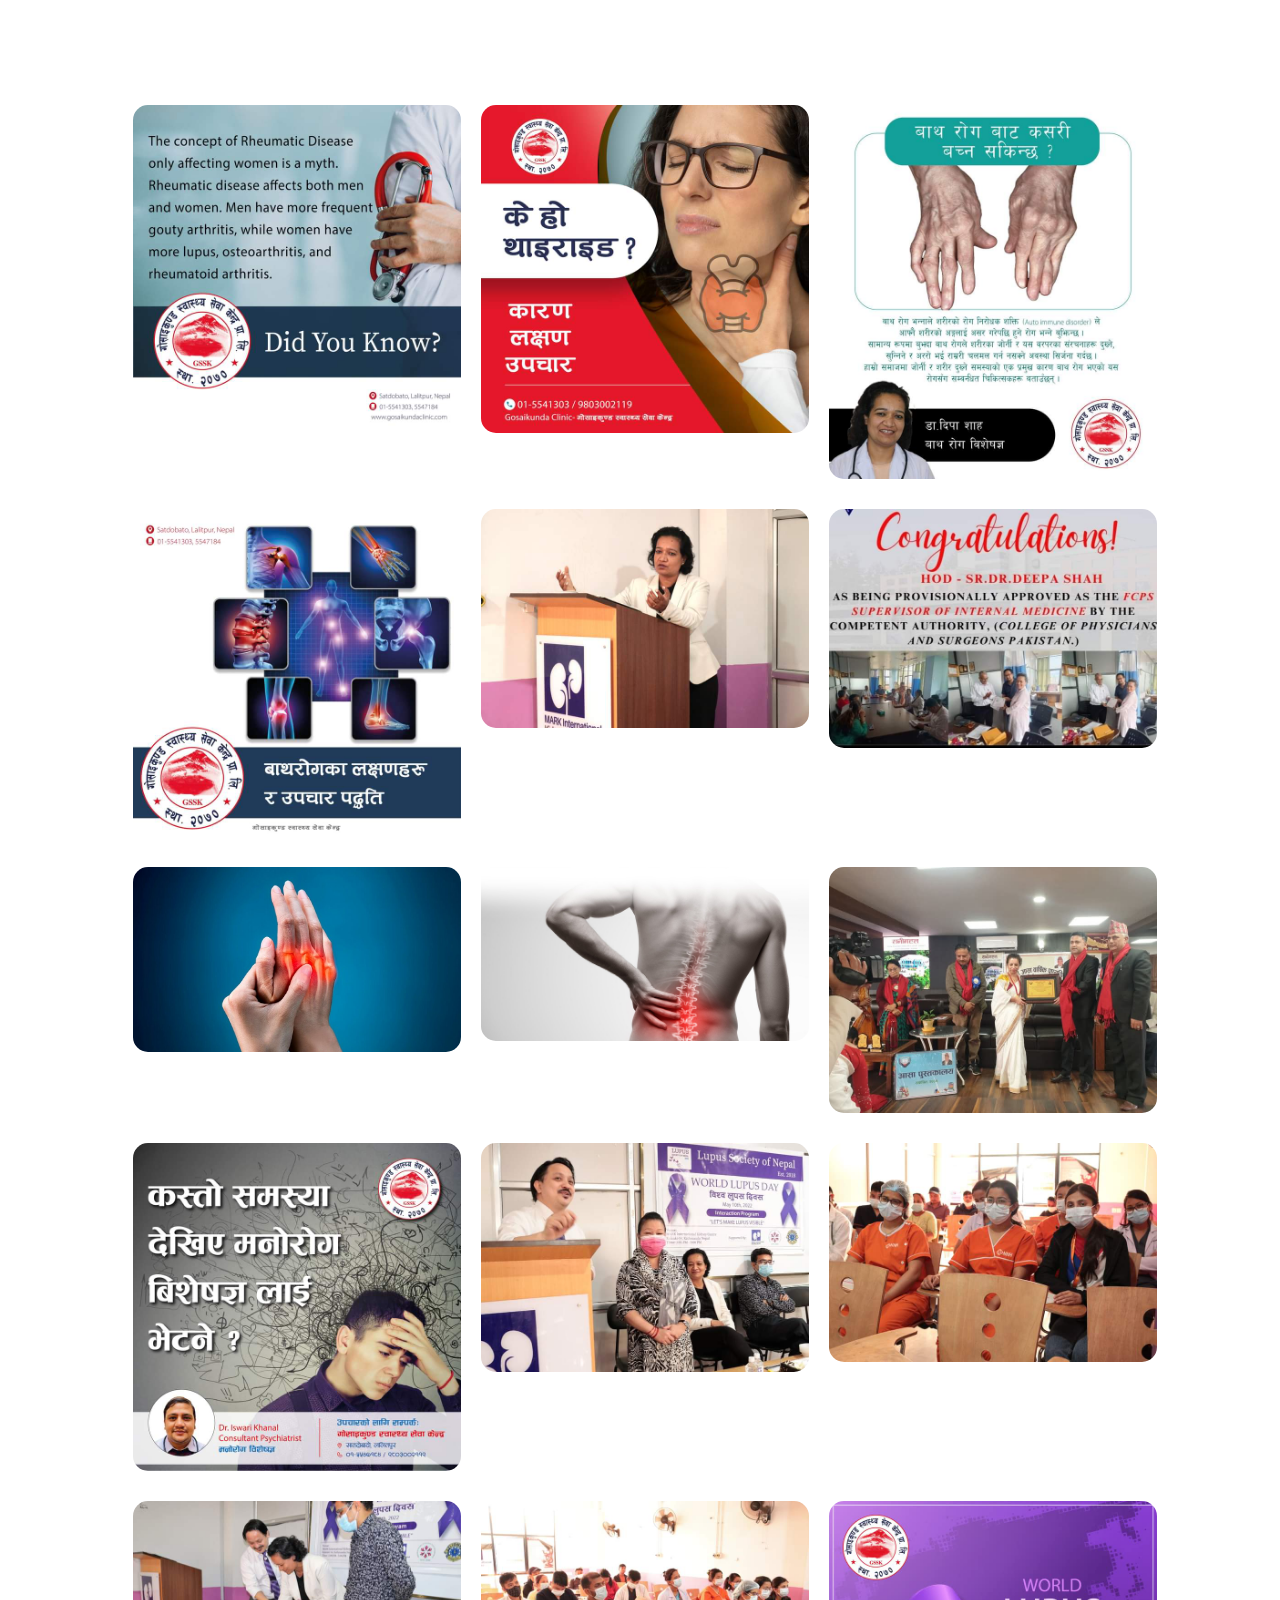
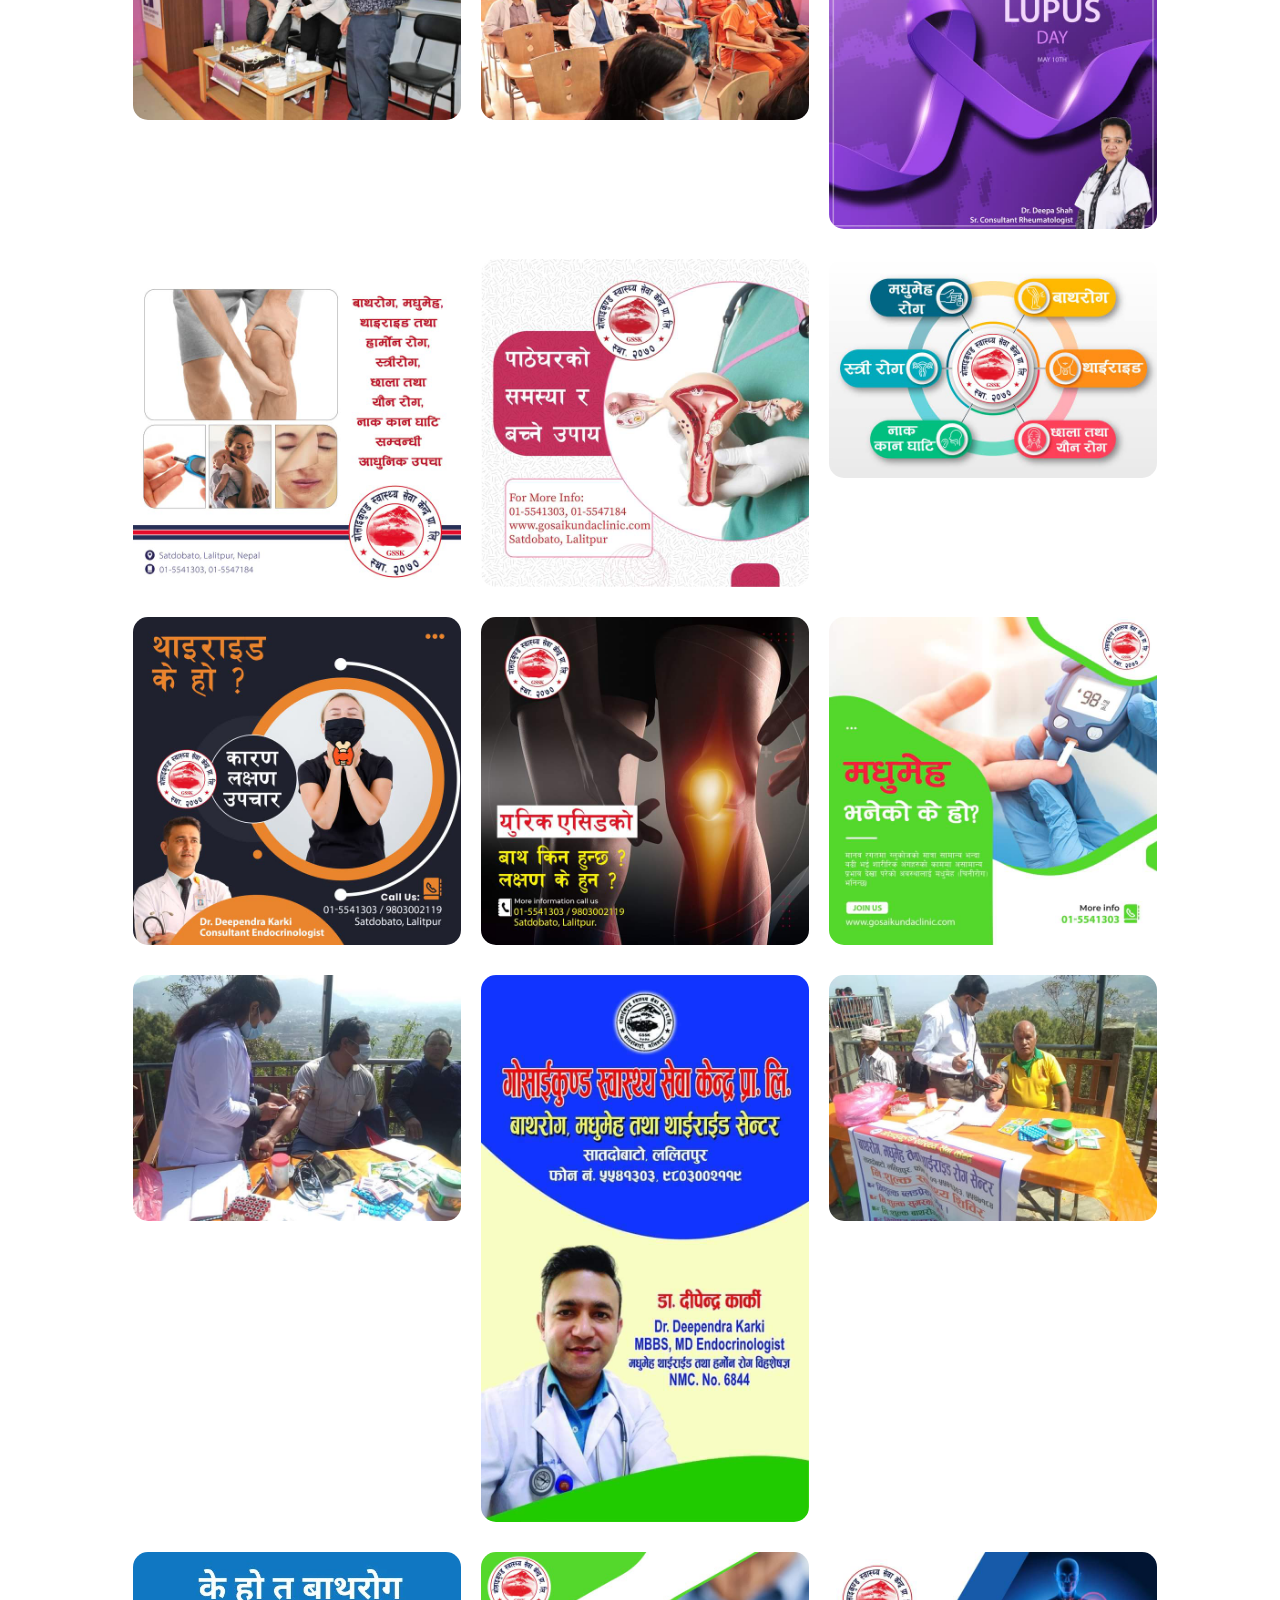
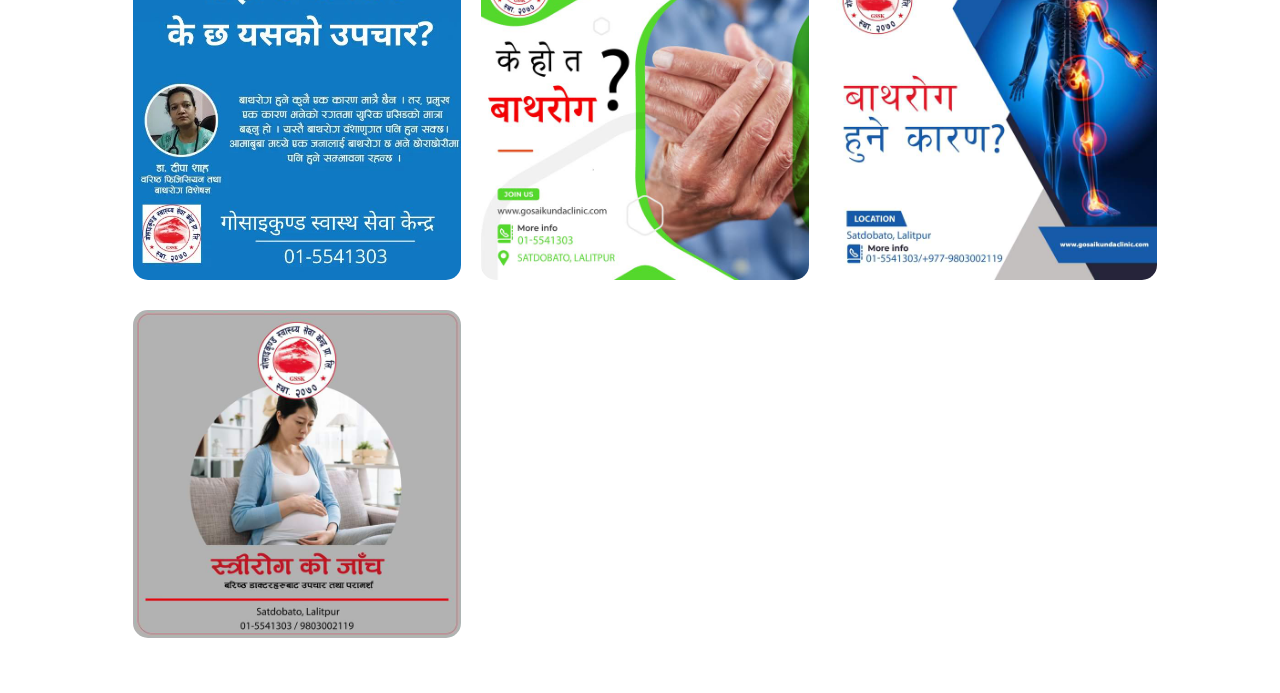
==== gallery_folder/index.html @ 4cf6fe21 "Add files via upload" ====
<!DOCTYPE html>
<html lang="en">
<head>
    <meta charset="UTF-8">
    <meta name="viewport" content="width=device-width, initial-scale=1.0">
    
    <link rel="stylesheet" href="iamge.css"></link>

    
    <title>गोसाइकुण्ड स्वास्थ्य सेवा केन्द्र प्रा.लि.</title>
    <link rel="icon" href="images/logo.gosainkunda.jpg" type="image/jpg">

</head>
<body>
    
    <div class="full-img" id="fullimgbox">
        <img src="img.gallery/img.gallery1.jpg" id="fullimg">
        <span onclick="closefullimg()">X</span>
    </div>
    <div class="img-gallery">
        <img src="img.gallery/img.gallery2.jpg" onclick="openfullimg(this.src)">
        <img src="img.gallery/img.gallery3.jpg" onclick="openfullimg(this.src)">
        <img src="img.gallery/img.gallery4.jpg" onclick="openfullimg(this.src)">
        <img src="img.gallery/img.gallery5.jpg" onclick="openfullimg(this.src)">
        <img src="img.gallery/img.gallery6.jpg" onclick="openfullimg(this.src)">
        <img src="img.gallery/img.gallery7.jpg" onclick="openfullimg(this.src)">
        <img src="img.gallery/img.gallery8.jpg" onclick="openfullimg(this.src)">
        <img src="img.gallery/img.gallery9.jpg" onclick="openfullimg(this.src)">
        <img src="img.gallery/img.gallery10.jpg" onclick="openfullimg(this.src)">
        <img src="img.gallery/img.gallery11.jpg" onclick="openfullimg(this.src)">
        <img src="img.gallery/img.gallery12.jpg" onclick="openfullimg(this.src)">
        <img src="img.gallery/img.gallery13.jpg" onclick="openfullimg(this.src)">
        <img src="img.gallery/img.gallery14.jpg" onclick="openfullimg(this.src)">
        <img src="img.gallery/img.gallery15.jpg" onclick="openfullimg(this.src)">
        <img src="img.gallery/img.gallery16.jpg" onclick="openfullimg(this.src)">
        <img src="img.gallery/img.gallery17.jpg" onclick="openfullimg(this.src)">
        <img src="img.gallery/img.gallery18.jpg" onclick="openfullimg(this.src)">
        <img src="img.gallery/img.gallery19.jpg" onclick="openfullimg(this.src)">
        <img src="img.gallery/img.gallery20.jpg" onclick="openfullimg(this.src)">
        <img src="img.gallery/img.gallery21.jpg" onclick="openfullimg(this.src)">
        <img src="img.gallery/img.gallery22.jpg" onclick="openfullimg(this.src)">
        <img src="img.gallery/img.gallery23.jpg" onclick="openfullimg(this.src)">
        <img src="img.gallery/img.gallery24.jpg" onclick="openfullimg(this.src)">
        <img src="img.gallery/img.gallery25.jpg" onclick="openfullimg(this.src)">
        <img src="img.gallery/img.gallery26.jpg" onclick="openfullimg(this.src)">
        <img src="img.gallery/img.gallery27.jpg" onclick="openfullimg(this.src)">
        <img src="img.gallery/img.gallery28.jpg" onclick="openfullimg(this.src)">
        <img src="img.gallery/img.gallery29.jpg" onclick="openfullimg(this.src)">
        
    </div>
    
    <script>
        var fullimgbox = document.getElementById("fullimgbox");
        var fullimg = document.getElementById("fullimg");

        function openfullimg(pic){
        fullimgbox.style.display = "flex";
        fullimg.src = pic;
        }
        function closefullimg(){
            fullimgbox.style.display = "none";

        }
    </script>



</body>
</html>
---- gallery_folder/iamge.css ----
*{
    margin: 0;
    padding: 0;
    font-family: sans-serif;
}
body{
    color: #fff;

}



.full-img{
    width: 100%;
    height: 100vh;
    background:rgba(0,0,0,0.9);
    position: fixed;
    top: 0;
    left: 0;
    
    display: none;
    align-items: center;
    justify-content: center;
    z-index: 100;
    




}
.full-img img{
    width: 90vh;
    height: auto;
    margin: 10px;

    /*
    max-width: 400px;
*/
}
.full-img span{
    position: absolute;
    top: 5%;
    right: 5%;
    font-size: 30px;
    cursor: pointer;
    color: yellow;

}









.img-gallery{
    width: 80%;
    margin: 100px auto 50px; 
    display: grid;
    grid-template-columns: repeat(auto-fit, minmax(250px, 1fr));
    grid-gap: 20px
    
}

.img-gallery img{
    width: 100%;
    background-position: center;
    background-size: cover;
    position: relative;
    cursor: pointer;
    border: 5px solid  #ffffff;
    border-radius: 20px;
    
}
.img-gallery img:hover{
    transform: scale(0.8) rotate(-5deg);
    border-radius: 20px;
    box-shadow: 0 32px 75px rgb(7, 109, 95);
    transition: 0.5s;
}




@media (max-width: 768px){



    
.full-img img{
    
    height: auto;
    margin: 10px;
    max-width: 300px;

}
    
.img-gallery{
    max-width: 250px;
    overflow: hidden;
    height: fit-content;
    object-fit: cover;
    

}


}
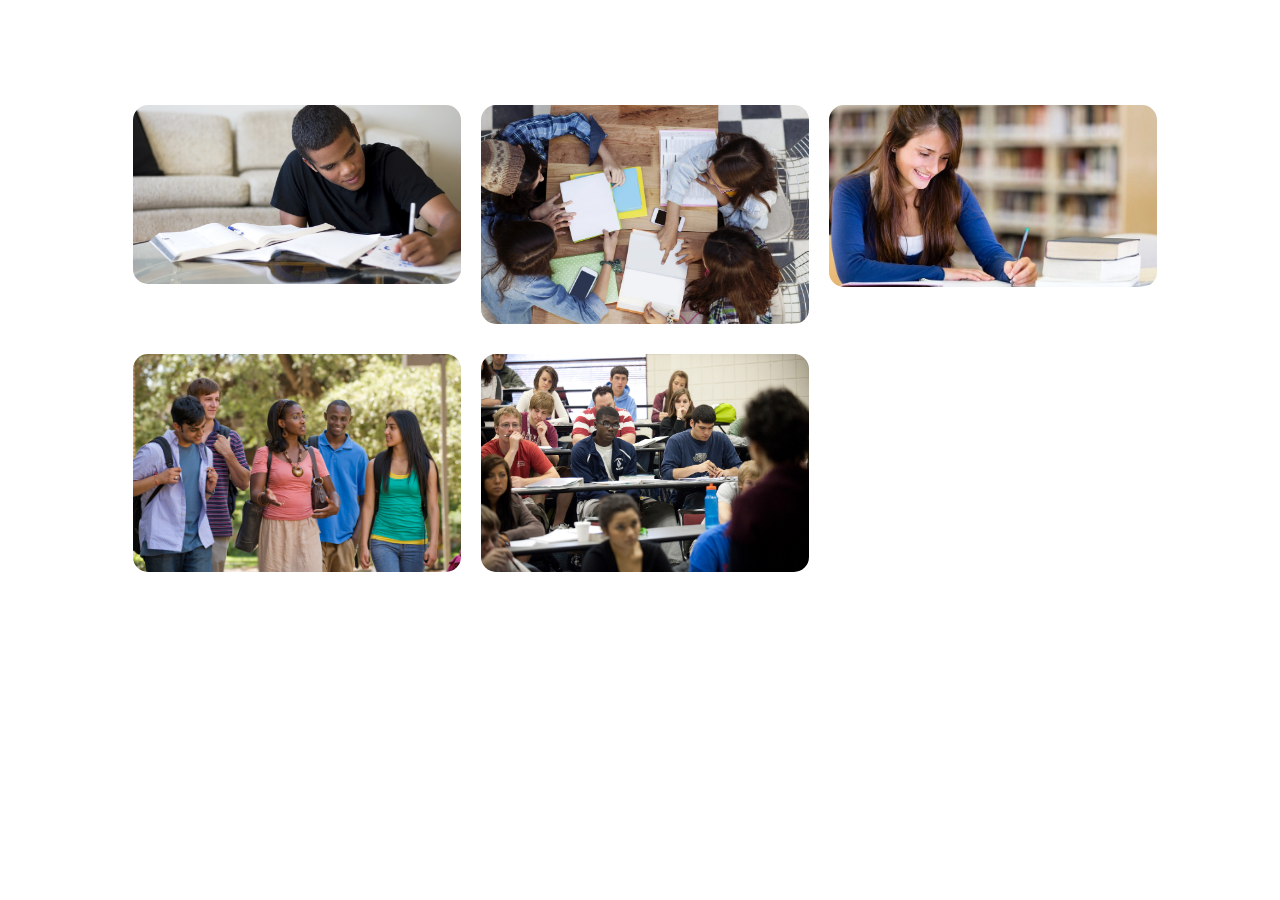
==== commit 034126de: "gallery" ====
--- a/gallery_folder/index.html
+++ b/gallery_folder/index.html
@@ -7,46 +7,23 @@
     <link rel="stylesheet" href="iamge.css"></link>
 
     
-    <title>गोसाइकुण्ड स्वास्थ्य सेवा केन्द्र प्रा.लि.</title>
-    <link rel="icon" href="images/logo.gosainkunda.jpg" type="image/jpg">
+    <title>Kamala Multiple Campus</title>
+    <link rel="icon" href="img.gallery/logo_kamala.jpg" type="image/jpg">
 
 </head>
 <body>
     
     <div class="full-img" id="fullimgbox">
-        <img src="img.gallery/img.gallery1.jpg" id="fullimg">
+        <img src="img.gallery/student3.webp" id="fullimg">
         <span onclick="closefullimg()">X</span>
     </div>
     <div class="img-gallery">
-        <img src="img.gallery/img.gallery2.jpg" onclick="openfullimg(this.src)">
-        <img src="img.gallery/img.gallery3.jpg" onclick="openfullimg(this.src)">
-        <img src="img.gallery/img.gallery4.jpg" onclick="openfullimg(this.src)">
-        <img src="img.gallery/img.gallery5.jpg" onclick="openfullimg(this.src)">
-        <img src="img.gallery/img.gallery6.jpg" onclick="openfullimg(this.src)">
-        <img src="img.gallery/img.gallery7.jpg" onclick="openfullimg(this.src)">
-        <img src="img.gallery/img.gallery8.jpg" onclick="openfullimg(this.src)">
-        <img src="img.gallery/img.gallery9.jpg" onclick="openfullimg(this.src)">
-        <img src="img.gallery/img.gallery10.jpg" onclick="openfullimg(this.src)">
-        <img src="img.gallery/img.gallery11.jpg" onclick="openfullimg(this.src)">
-        <img src="img.gallery/img.gallery12.jpg" onclick="openfullimg(this.src)">
-        <img src="img.gallery/img.gallery13.jpg" onclick="openfullimg(this.src)">
-        <img src="img.gallery/img.gallery14.jpg" onclick="openfullimg(this.src)">
-        <img src="img.gallery/img.gallery15.jpg" onclick="openfullimg(this.src)">
-        <img src="img.gallery/img.gallery16.jpg" onclick="openfullimg(this.src)">
-        <img src="img.gallery/img.gallery17.jpg" onclick="openfullimg(this.src)">
-        <img src="img.gallery/img.gallery18.jpg" onclick="openfullimg(this.src)">
-        <img src="img.gallery/img.gallery19.jpg" onclick="openfullimg(this.src)">
-        <img src="img.gallery/img.gallery20.jpg" onclick="openfullimg(this.src)">
-        <img src="img.gallery/img.gallery21.jpg" onclick="openfullimg(this.src)">
-        <img src="img.gallery/img.gallery22.jpg" onclick="openfullimg(this.src)">
-        <img src="img.gallery/img.gallery23.jpg" onclick="openfullimg(this.src)">
-        <img src="img.gallery/img.gallery24.jpg" onclick="openfullimg(this.src)">
-        <img src="img.gallery/img.gallery25.jpg" onclick="openfullimg(this.src)">
-        <img src="img.gallery/img.gallery26.jpg" onclick="openfullimg(this.src)">
-        <img src="img.gallery/img.gallery27.jpg" onclick="openfullimg(this.src)">
-        <img src="img.gallery/img.gallery28.jpg" onclick="openfullimg(this.src)">
-        <img src="img.gallery/img.gallery29.jpg" onclick="openfullimg(this.src)">
-        
+        <img src="img.gallery/student4.jpg" onclick="openfullimg(this.src)">
+        <img src="img.gallery/student5.jpg" onclick="openfullimg(this.src)">
+        <img src="img.gallery/student6.jpg" onclick="openfullimg(this.src)">
+        <img src="img.gallery/student8.jpg" onclick="openfullimg(this.src)">
+        <img src="img.gallery/student9.jpg" onclick="openfullimg(this.src)">
+     
     </div>
     
     <script>
